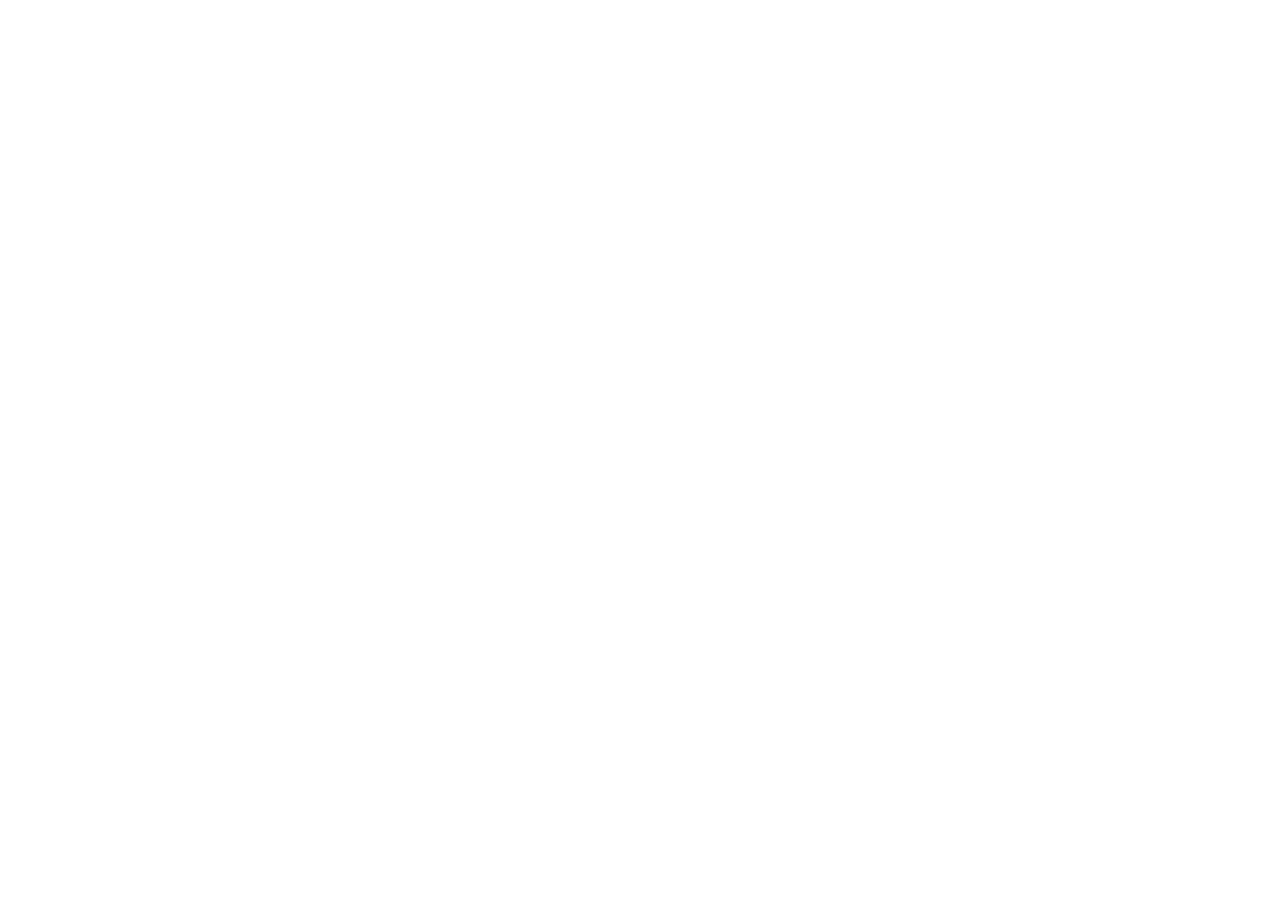
==== second_img/index.html @ 4b9e92ed "created the base files for the second exercise." ====
<!DOCTYPE html>
<html lang="en">
<head>
    <meta charset="UTF-8">
    <meta http-equiv="X-UA-Compatible" content="IE=edge">
    <meta name="viewport" content="width=device-width, initial-scale=1.0">
    <title>HTML5 Exercise 2</title>
</head>
<body>
    <div class="main-container">
        <div>
            
        </div>
    </div>
</body>
</html>
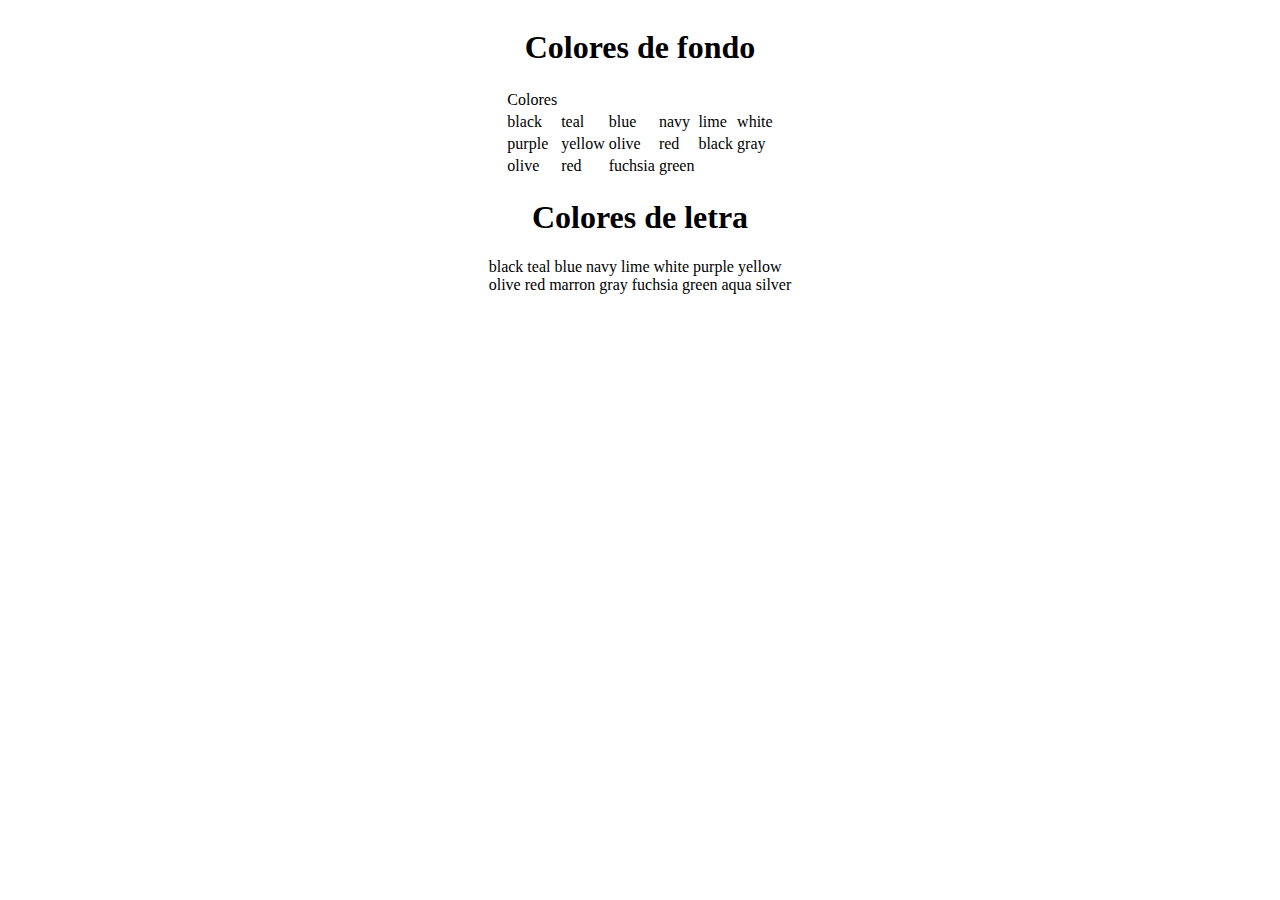
==== commit 9e614c96: "basic html and css for the second image exercise" ====
--- a/second_img/index.html
+++ b/second_img/index.html
@@ -1,16 +1,75 @@
 <!DOCTYPE html>
 <html lang="en">
+
 <head>
     <meta charset="UTF-8">
     <meta http-equiv="X-UA-Compatible" content="IE=edge">
     <meta name="viewport" content="width=device-width, initial-scale=1.0">
     <title>HTML5 Exercise 2</title>
+    <link rel="stylesheet" href="./assets/css/style.css">
 </head>
+
 <body>
     <div class="main-container">
-        <div>
-            
+        <div class="table-title">
+            <h1>Colores de fondo</h1>
+        </div>
+        <div class="table-container">
+            <table>
+                <tr>
+                    <td>Colores</td>
+                </tr>
+                <tr>
+                    <td>black</td>
+                    <td>teal</td>
+                    <td>blue</td>
+                    <td>navy</td>
+                    <td>lime</td>
+                    <td>white</td>
+                </tr>
+                <tr>
+                    <td>purple</td>
+                    <td>yellow</td>
+                    <td>olive</td>
+                    <td>red</td>
+                    <td>black</td>
+                    <td>gray</td>
+                </tr>
+                <tr>
+                    <td>olive</td>
+                    <td>red</td>
+                    <td>fuchsia</td>
+                    <td>green</td>
+                </tr>
+            </table>
+        </div>
+        <div class="list-title">
+            <h1>Colores de letra</h1>
+        </div>
+        <div class="list-container">
+            <tr>
+                <td>black</td>
+                <td>teal</td>
+                <td>blue</td>
+                <td>navy</td>
+                <td>lime</td>
+                <td>white</td>
+                <td>purple</td>
+                <td>yellow</td>
+            </tr>
+            <br>
+            <tr>
+                <td>olive</td>
+                <td>red</td>
+                <td>marron</td>
+                <td>gray</td>
+                <td>fuchsia</td>
+                <td>green</td>
+                <td>aqua</td>
+                <td>silver</td>
+            </tr>
         </div>
     </div>
 </body>
+
 </html>--- a/second_img/assets/css/style.css
+++ b/second_img/assets/css/style.css
@@ -0,0 +1,6 @@
+.main-container {
+    display: flex;
+    flex-direction: column;
+    justify-content: center;
+    align-items: center;
+}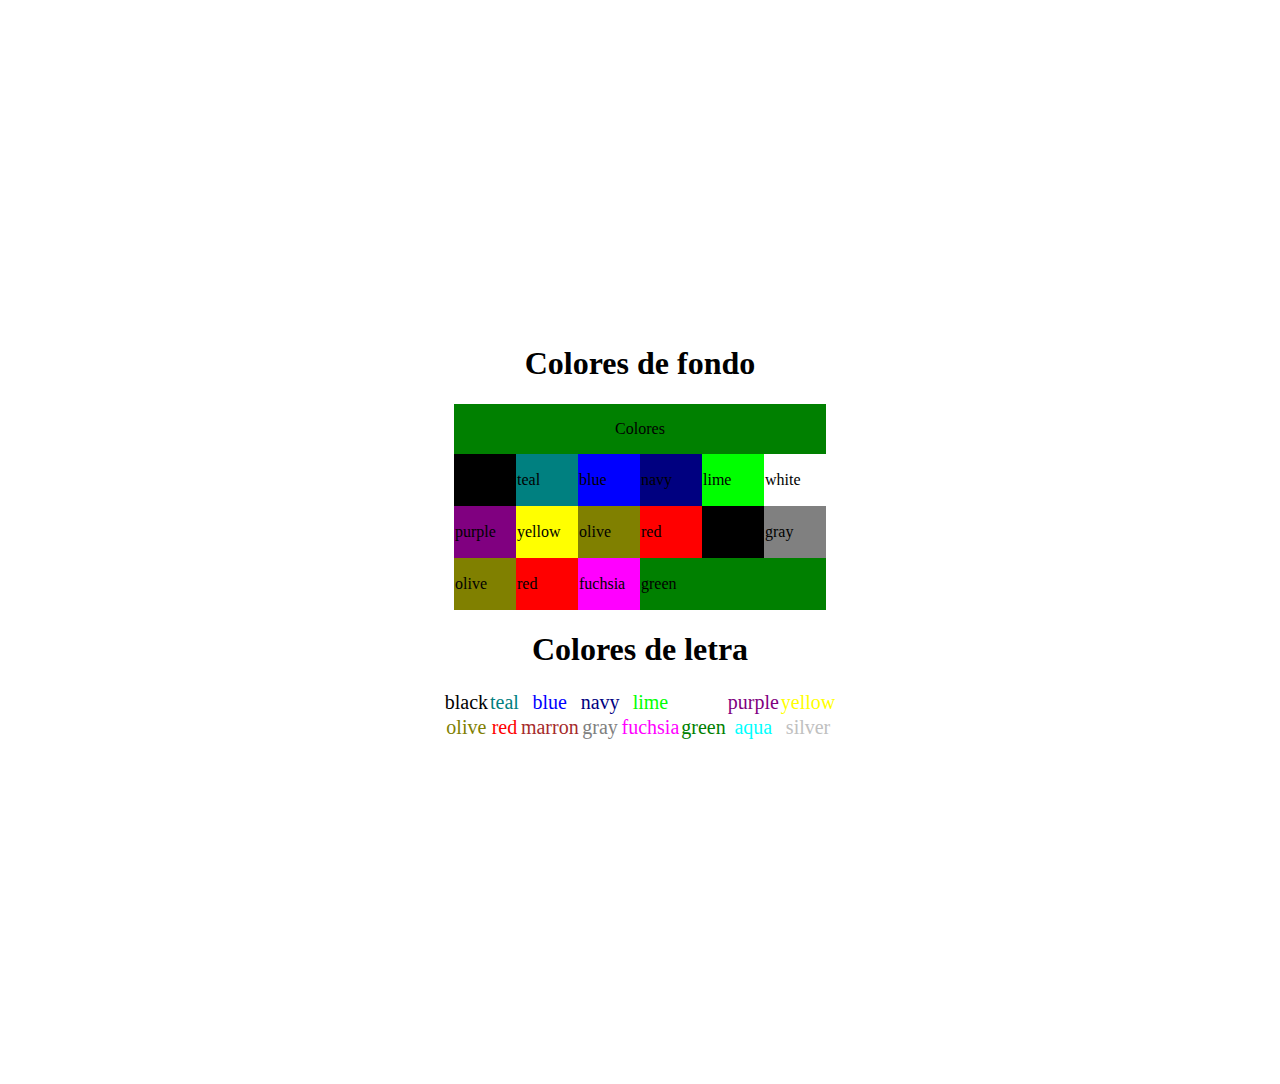
==== commit 8f540f3d: "finished secong image exercise" ====
--- a/second_img/index.html
+++ b/second_img/index.html
@@ -15,31 +15,31 @@
             <h1>Colores de fondo</h1>
         </div>
         <div class="table-container">
-            <table>
-                <tr>
-                    <td>Colores</td>
+            <table id="table">
+                <tr id="colors-title">
+                    <td colspan="6">Colores</td>
                 </tr>
                 <tr>
-                    <td>black</td>
-                    <td>teal</td>
-                    <td>blue</td>
-                    <td>navy</td>
-                    <td>lime</td>
-                    <td>white</td>
+                    <td class="bg-black">black</td>
+                    <td class="bg-teal">teal</td>
+                    <td class="bg-blue">blue</td>
+                    <td class="bg-navy">navy</td>
+                    <td class="bg-lime">lime</td>
+                    <td class="bg-white">white</td>
                 </tr>
                 <tr>
-                    <td>purple</td>
-                    <td>yellow</td>
-                    <td>olive</td>
-                    <td>red</td>
-                    <td>black</td>
-                    <td>gray</td>
+                    <td class="bg-purple">purple</td>
+                    <td class="bg-yellow">yellow</td>
+                    <td class="bg-olive">olive</td>
+                    <td class="bg-red">red</td>
+                    <td class="bg-black">black</td>
+                    <td class="bg-gray">gray</td>
                 </tr>
                 <tr>
-                    <td>olive</td>
-                    <td>red</td>
-                    <td>fuchsia</td>
-                    <td>green</td>
+                    <td class="bg-olive">olive</td>
+                    <td class="bg-red">red</td>
+                    <td class="bg-fuchsia">fuchsia</td>
+                    <td colspan="3" class="bg-green">green</td>
                 </tr>
             </table>
         </div>
@@ -47,27 +47,28 @@
             <h1>Colores de letra</h1>
         </div>
         <div class="list-container">
-            <tr>
-                <td>black</td>
-                <td>teal</td>
-                <td>blue</td>
-                <td>navy</td>
-                <td>lime</td>
-                <td>white</td>
-                <td>purple</td>
-                <td>yellow</td>
-            </tr>
-            <br>
-            <tr>
-                <td>olive</td>
-                <td>red</td>
-                <td>marron</td>
-                <td>gray</td>
-                <td>fuchsia</td>
-                <td>green</td>
-                <td>aqua</td>
-                <td>silver</td>
-            </tr>
+            <table>
+                <tr>
+                    <td class="word-black">black</td>
+                    <td class="word-teal">teal</td>
+                    <td class="word-blue">blue</td>
+                    <td class="word-navy">navy</td>
+                    <td class="word-lime">lime</td>
+                    <td class="word-white">white</td>
+                    <td class="word-purple">purple</td>
+                    <td class="word-yellow">yellow</td>
+                </tr>
+                <tr>
+                    <td class="word-olive">olive</td>
+                    <td class="word-red">red</td>
+                    <td class="word-marron">marron</td>
+                    <td class="word-gray">gray</td>
+                    <td class="word-fuchsia">fuchsia</td>
+                    <td class="word-green">green</td>
+                    <td class="word-aqua">aqua</td>
+                    <td class="word-silver">silver</td>
+                </tr>
+            </table>
         </div>
     </div>
 </body>
--- a/second_img/assets/css/style.css
+++ b/second_img/assets/css/style.css
@@ -1,6 +1,204 @@
+body {
+    display: flex;
+    justify-content: center;
+    align-items: center;
+}
+
+table {
+    border-spacing: 0;
+}
+
 .main-container {
+    margin: 25% auto;
+    width: 50%;
+    height: 50%;
     display: flex;
     flex-direction: column;
     justify-content: center;
     align-items: center;
+    background-image: url(https://bit.ly/3BWN2dW);
+}
+
+.bg-black {
+    background-color: black;
+    width: 60px;
+    height: 50px;
+}
+
+.bg-teal {
+    background-color: teal;
+    width: 60px;
+    height: 50px;
+}
+
+.bg-blue {
+    background-color: blue;
+    width: 60px;
+    height: 50px;
+}
+
+.bg-navy {
+    background-color: navy;
+    width: 60px;
+    height: 50px;
+}
+
+.bg-lime {
+    background-color: lime;
+    width: 60px;
+    height: 50px;
+}
+
+.bg-white {
+    background-color: white;
+    width: 60px;
+    height: 50px;
+}
+
+.bg-purple {
+    background-color: purple;
+    width: 60px;
+    height: 50px;
+}
+
+.bg-yellow {
+    background-color: yellow;
+    width: 60px;
+    height: 50px;
+}
+
+.bg-olive {
+    background-color: olive;
+    width: 60px;
+    height: 50px;
+}
+
+.bg-red {
+    background-color: red;
+    width: 60px;
+    height: 50px;
+}
+
+.bg-gray {
+    background-color: gray;
+    width: 60px;
+    height: 50px;
+}
+
+.bg-fuchsia {
+    background-color: fuchsia;
+    width: 60px;
+    height: 50px;
+}
+
+.bg-green {
+    background-color: green;
+    width: 60px;
+    height: 50px;
+}
+
+.word-black {
+    text-align: center;
+    font-size: 20px;
+    color: black;
+}
+
+.word-teal {
+    text-align: center;
+    font-size: 20px;
+    color: teal;
+}
+
+.word-blue {
+    text-align: center;
+    font-size: 20px;
+    color: blue;
+}
+
+.word-navy {
+    text-align: center;
+    font-size: 20px;
+    color: navy;
+}
+
+.word-lime {
+    text-align: center;
+    font-size: 20px;
+    color: lime;
+}
+
+.word-white {
+    text-align: center;
+    font-size: 20px;
+    color: white;
+}
+
+.word-purple {
+    text-align: center;
+    font-size: 20px;
+    color: purple;
+}
+
+.word-yellow {
+    text-align: center;
+    font-size: 20px;
+    color: yellow;
+}
+
+.word-olive {
+    text-align: center;
+    font-size: 20px;
+    color: olive;
+}
+
+.word-red {
+    text-align: center;
+    font-size: 20px;
+    color: red;
+}
+
+.word-gray {
+    text-align: center;
+    font-size: 20px;
+    color: gray;
+}
+
+.word-fuchsia {
+    text-align: center;
+    font-size: 20px;
+    color: fuchsia;
+}
+
+.word-green {
+    text-align: center;
+    font-size: 20px;
+    color: green;
+}
+
+.word-aqua {
+    text-align: center;
+    font-size: 20px;
+    color: aqua;
+}
+
+.word-silver {
+    text-align: center;
+    font-size: 20px;
+    color: silver;
+}
+
+.word-marron {
+    text-align: center;
+    font-size: 20px;
+    color: brown;
+}
+
+.list-container {
+    padding-bottom: 20px;
+}
+
+#colors-title {
+    text-align: center;
+    background-color: green;
+    height: 50px
 }